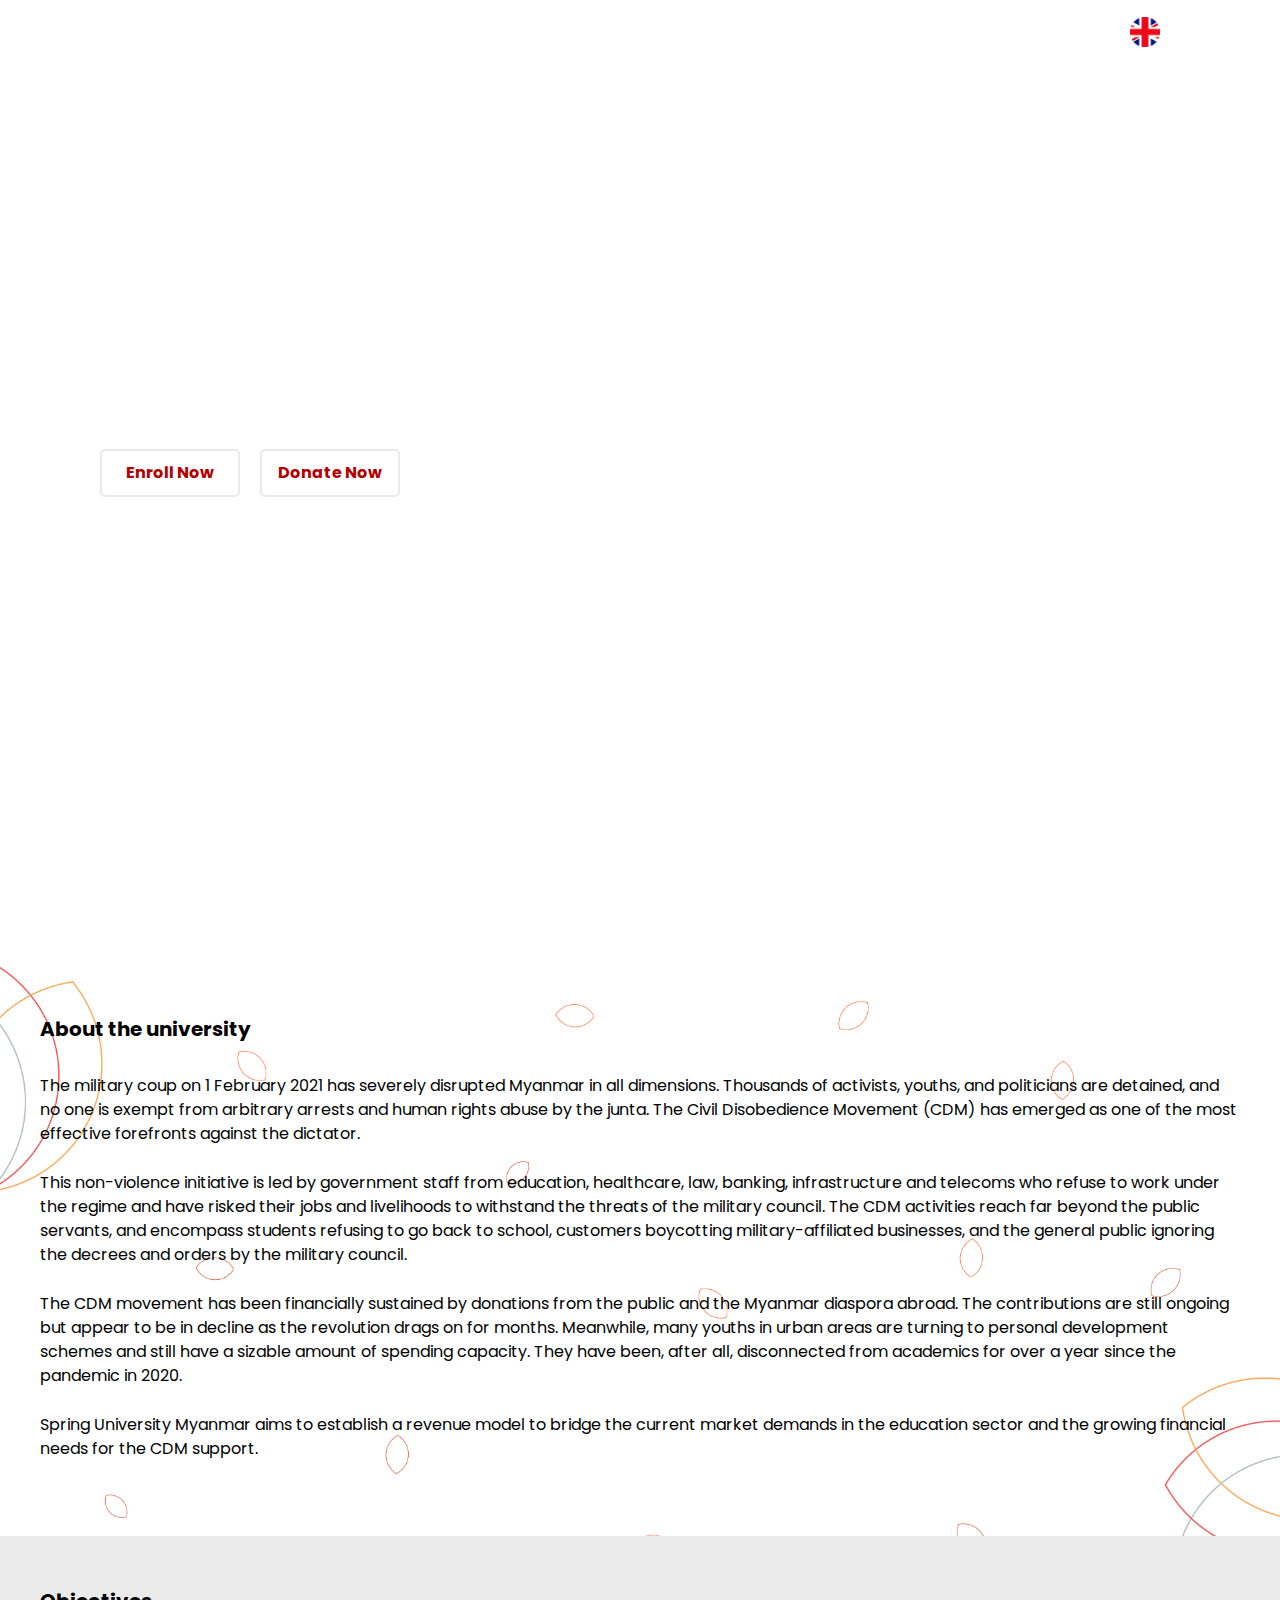
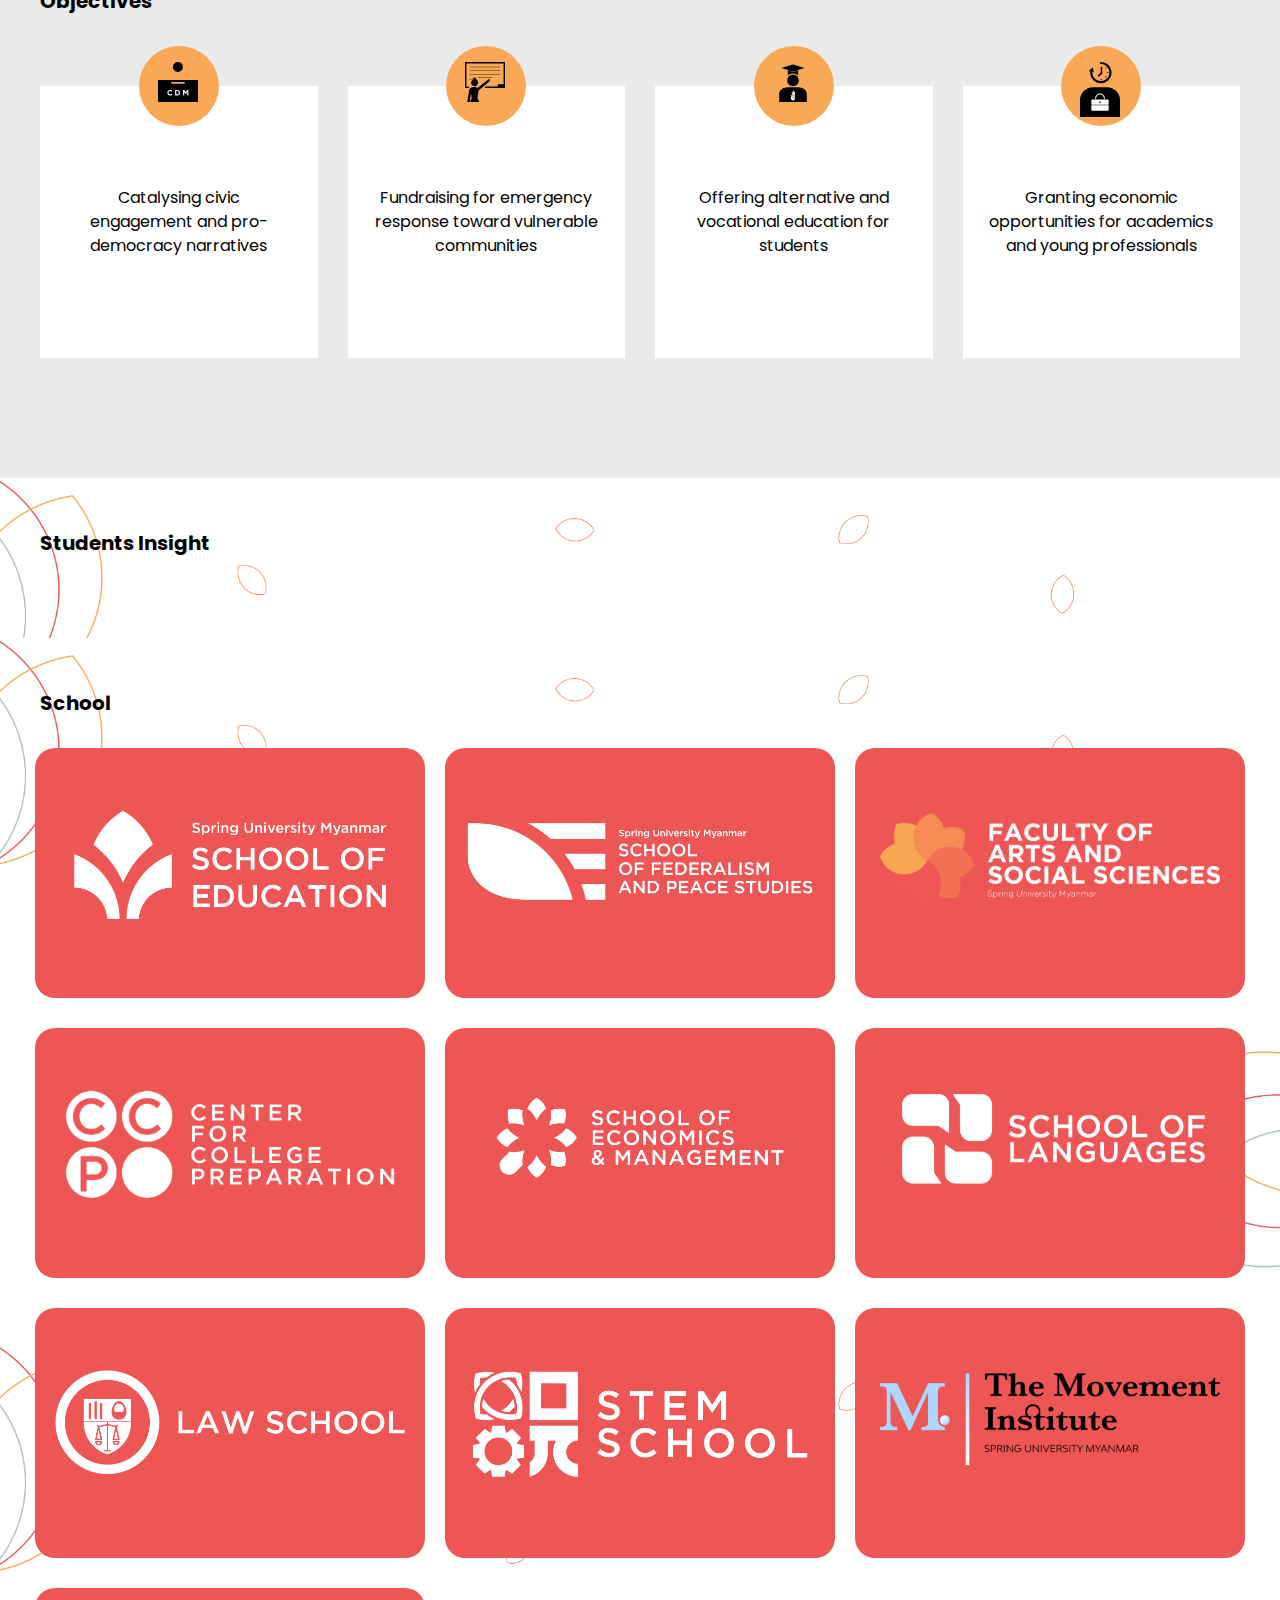
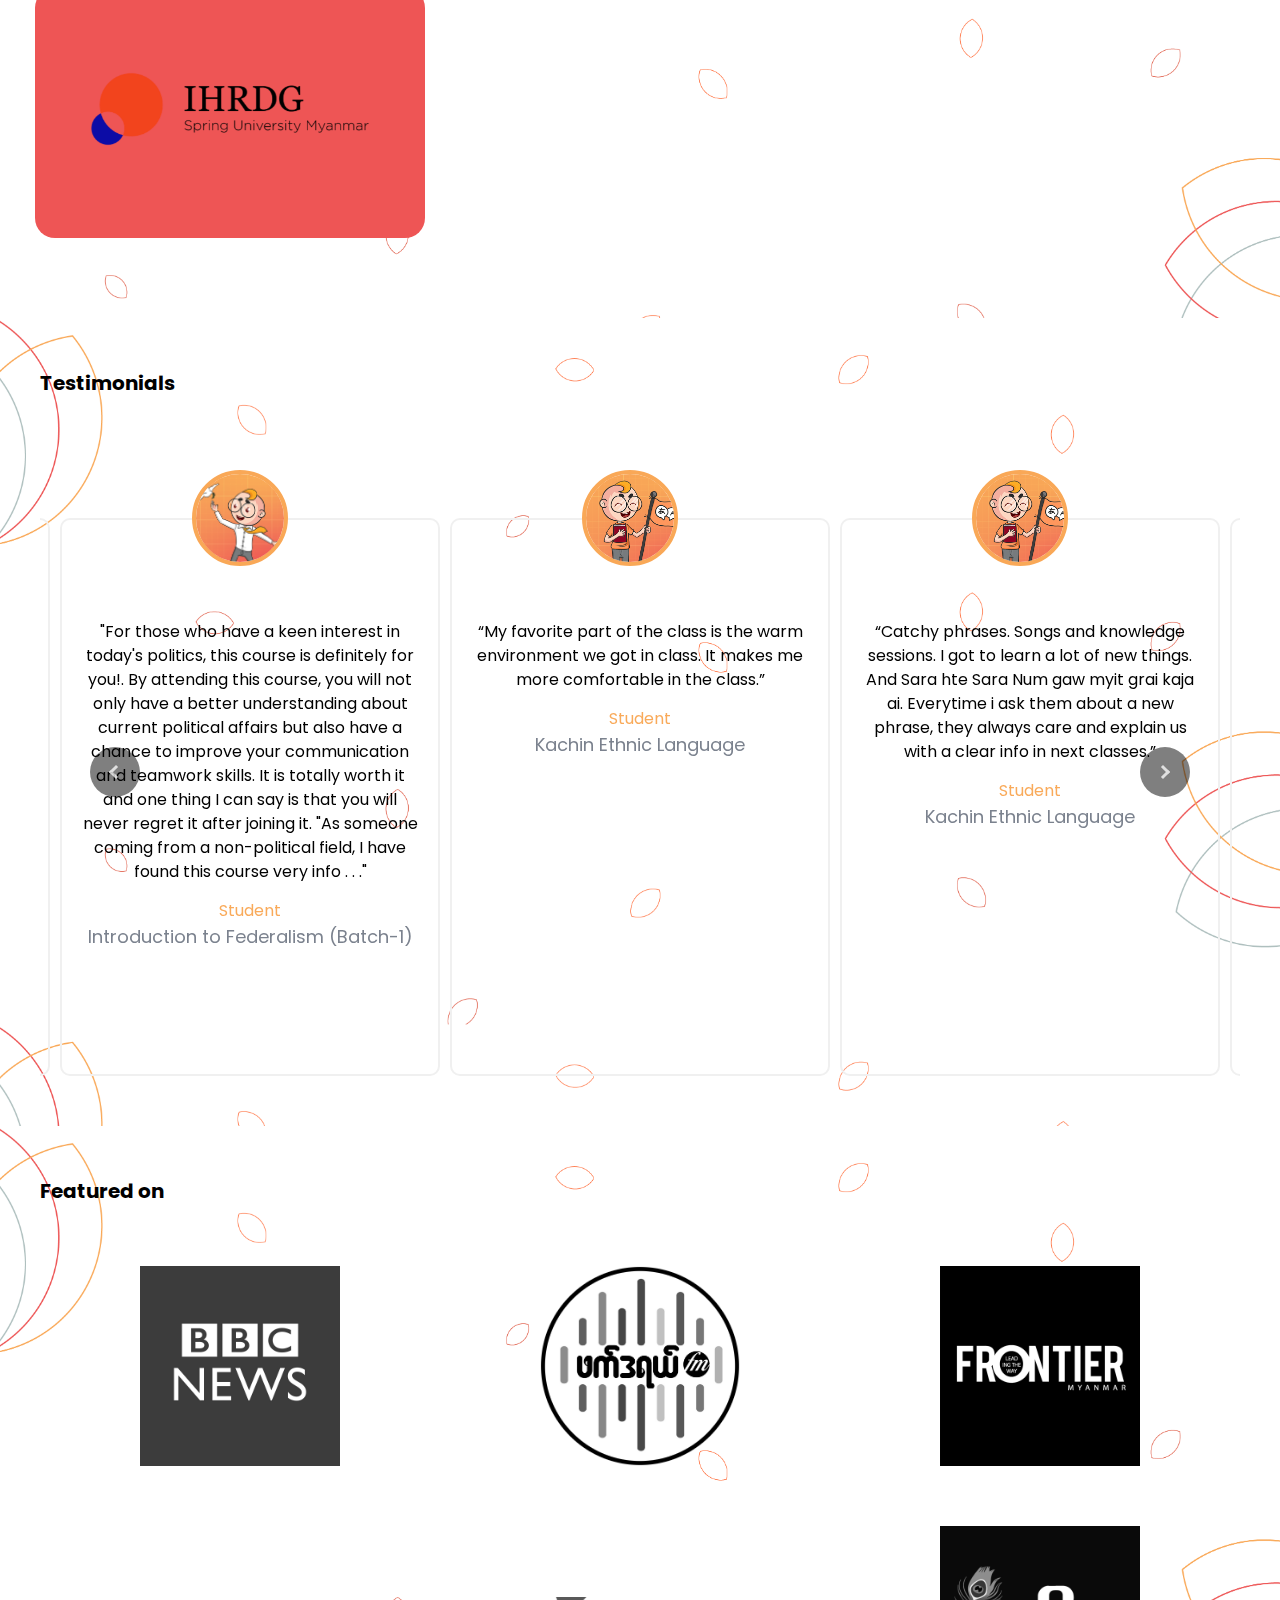
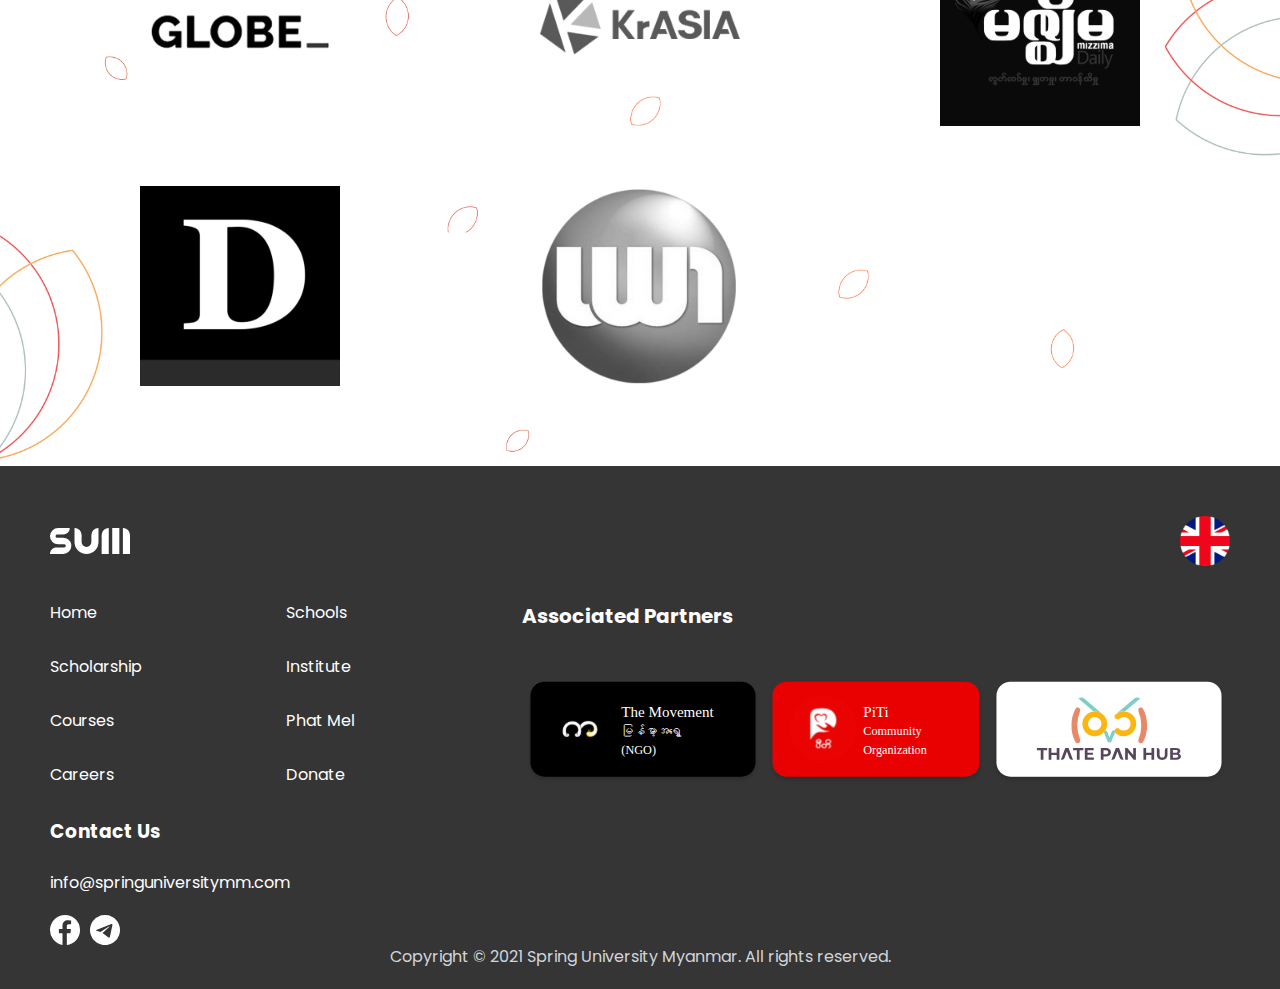
==== index.html @ 47b3f375 "spring" ====
<!doctype html>
<html lang="ja">
<head>
	<meta charset="utf-8">
	<meta http-equiv="x-ua-compatible" content="ie=edge">
	<meta name="format-detection" content="telephone=no">
	<meta name="viewport" content="width=device-width,initial-scale=1.0"/>
	<title>Home | Spring University Myanmar</title>
	<link rel="icon" href="./assets/SVG/sumFavicon.svg">
	<meta name="description" content="Reimagining the Future">
	<meta name="keywords" content="home,popular courses,school,testimonials,press,objective,springuniversitymm,springunimm,spring,university,myanmar,springrevolution,revolution,myanmarrevolution,education">
	<link rel="canonical" href="https://springuniversitymm.com/">
    <meta name="viewport" content="width=device-width, initial-scale=1">
	<meta property="og:url" content="https://springuniversitymm.com/undefined">
	<meta property="og:type" content="website">	
	<meta property="og:title" content="Home | Spring University Myanmar">
	<meta property="og:site_name" content="Home | Spring University Myanmar">
	<meta property="og:description" content="For continuous education during revolution">
	<meta property="og:image" content="https://storage.googleapis.com/springuniversitymm-4ec4f.appspot.com/assets/display/linkpreview.png">
	<meta name="twitter:card" content="summary">
	<meta name="twitter:site" content="@flickr">
	<meta name="twitter:title" content="Home | Spring University Myanmar">
	<meta name="twitter:description" content="For continuous education during revolution">
	<meta name="twitter:image" content="https://storage.googleapis.com/springuniversitymm-4ec4f.appspot.com/assets/display/linkpreview.png">
	<meta name="next-head-count" content="18">
	<link rel="stylesheet" href="./assets/css/import.css">
	<link rel="stylesheet" href="./assets/css/slick.css">
	<link rel="stylesheet" href="./assets/css/slick-theme.css">
	<link rel="stylesheet" href="./assets/css/style.css">
	<script src="./assets/js/jquery-3.4.1.min.js"></script>
	<script src="./assets/js/html5shiv.js"></script>
	<!--[if lt IE 9]>
	<script src="https://cdnjs.cloudflare.com/ajax/libs/html5shiv/3.7.3/html5shiv.js"></script>
<![endif]-->
	<link href="https://fonts.googleapis.com/css2?family=Poppins:ital,wght@0,100;0,400;0,500;0,700;1,100;1,400;1,500&display=swap" rel="stylesheet">
</head>
<body id="top">
	<div class="wrapper">
		<header>
			<div class="main-header">
				<div class="container">
					<div class="header-m">
						<div class="sum-logo">
							<a><img src="./assets/img/common/sumTypeLogo.svg" alt="sumTypeLogo"></a>
						</div>
						<div class="header-menu-list nav">
							<div class="header-menu pc">
								<ul>
									<li><a href="">Home</a></li>
									<li><a href="schools.html">Schools</a></li>
									<li><a href="courses.html">Courses</a></li>
									<li><a href="">Phat Mel</a></li>
									<li><a href="">Careers</a></li>
									<li><a href="">Donate</a></li>
								</ul>
							</div>
							<div class="list-icon pc">
								<ul>
									<li><a href="#"><img src="./assets/img/common/flag-eng.svg" alt="language"></a></li>
									<li><a href="#"><img src="./assets/img/common/facebook.svg" alt="facebook"></a></li>
									<li><a href="#"><img src="./assets/img/common/telegram.svg" alt="telegram"></a></li>	
								</ul>
							</div>
						</div>	
						<div class="gmenu sp" onclick="openNav()">
							<div class="menu">
								<span class="line line_01"></span>
								<span class="line line_02"></span>
								<span class="line line_03"></span>
							</div>
						</div>		
					</div>	
					<div id="mySidenav" class="sidenav sp">
						<ul>
							<li><a href="">Home</a></li>
							<li><a href="schools.html">Schools</a></li>
							<li><a href="courses.html">Courses</a></li>
							<li><a href="">Phat Mel</a></li>
							<li><a href="">Careers</a></li>
							<li><a href="">Donate</a></li>
						</ul>
						<div class="list-icon-sp sp">
							<ul>
								<li><a href="#"><img src="./assets/img/common/flag-eng.svg" alt="language"></a></li>
								<li><a href="#"><img src="./assets/img/common/facebook.svg" alt="facebook"></a></li>
								<li><a href="#"><img src="./assets/img/common/telegram.svg" alt="telegram"></a></li>	
							</ul>
						</div>
					</div>
				</div>			
			</div>
		</header>
		<div>
			<section class="main-v">
				<div class="video-box">
					<video class="video" preload="" playsinline="" autoplay="" muted="" loop="">
					  <source src="./assets/img/common/spring-video.mp4" type="video/mp4">
					</video>
				</div>
				<div class="main-mv">
					<div class="main-txt">
						<p class="mb20">SPRING UNIVERSITY MYANMAR</p>
						<h1>Reimagining the<br>Future</h1>
					</div>
					<div class="main-btn-gp">
						<div class="main-btn mr20">
							<a>Enroll Now</a>
						</div>
						<div class="main-btn">
							<a>Donate Now</a>
						</div>
					</div>
				</div>			
			</section>
			<section class="about">
				<div class="container">
					<h2 class="mb30 fadeUpTrigger">About the university</h2>
					<div class="fade-txt fadeUpTrigger">
						<p>The military coup on 1 February 2021 has severely disrupted Myanmar in all dimensions. Thousands of activists, youths, and politicians are detained, and no one is exempt from arbitrary arrests and human rights abuse by the junta. The Civil Disobedience Movement (CDM) has emerged as one of the most effective forefronts against the dictator. </p>					
						<p>This non-violence initiative is led by government staff from education, healthcare, law, banking, infrastructure and telecoms who refuse to work under the regime and have risked their jobs and livelihoods to withstand the threats of the military council. The CDM activities reach far beyond the public servants, and encompass students refusing to go back to school, customers boycotting military-affiliated businesses, and the general public ignoring the decrees and orders by the military council. </p>
						<p>The CDM movement has been financially sustained by donations from the public and the Myanmar diaspora abroad. The contributions are still ongoing but appear to be in decline as the revolution drags on for months. Meanwhile, many youths in urban areas are turning to personal development schemes and still have a sizable amount of spending capacity. They have been, after all, disconnected from academics for over a year since the pandemic in 2020. </p>
						<p>Spring University Myanmar aims to establish a revenue model to bridge the current market demands in the education sector and the growing financial needs for the CDM support.</p>
					</div>			
				</div>				
			</section>
			<section class="objective">
				<div class="container">
					<div class=" fadeUpTrigger">
						<h2 class="mb70">Objectives</h2>
						<div class="objective-block">
							<div class="obj-block">
								<div class="obj-box">
									<div class="obj">
										<div class="obj-box-img">
											<div class="obj-img">
												<img src="./assets/img/common/cdmSupport.svg" alt="CDM Support">
											</div>
										</div>										
									</div>								
									<div>
										<p>Catalysing civic engagement and pro-democracy narratives</p>
									</div>
								</div>
							</div>
							<div class="obj-block">
								<div class="obj-box">
									<div class="obj">
										<div class="obj-box-img">
											<div class="obj-img">
												<img src="./assets/img/common/teacher.svg" alt="CDM Support">
											</div>
										</div>										
									</div>								
									<div>
										<p>Fundraising for emergency response toward vulnerable communities</p>
									</div>
								</div>
							</div>
							<div class="obj-block">
								<div class="obj-box">
									<div class="obj">
										<div class="obj-box-img">
											<div class="obj-img">
												<img src="./assets/img/common/student.svg" alt="CDM Support">
											</div>
										</div>										
									</div>								
									<div>
										<p>Offering alternative and vocational education for students</p>
									</div>
								</div>
							</div>
							<div class="obj-block">
								<div class="obj-box">
									<div class="obj">
										<div class="obj-box-img">
											<div class="obj-img">
												<img src="./assets/img/common/partTime.svg" alt="CDM Support">
											</div>
										</div>										
									</div>								
									<div>
										<p>Granting economic opportunities for academics and young professionals</p>
									</div>
								</div>
							</div>
						</div>								
					</div>				
				</div>				
			</section>
			<section  class="students-insight">
				<div class="container">
					<h2 class="mb30 fadeUpTrigger">Students Insight</h2>
					<div class="map">
						<div id="container" class="fadeUpTrigger"></div>
					</div>				
				</div>			
			</section>
			<section class="school">
				<div class="container">
					<div class=" fadeUpTrigger">
						<h2 class="mb30">School</h2>
						<div class="school-block">
							<a href="schools.html" class="school-box">
								<div class="school-box-img school-img school-l school-p">
									<img src="./assets/img/school/edu.png" alt="institute">
								</div>	
							</a>	
							<a href="schools.html" class="school-box">
								<div class="school-box-img">
									<img src="./assets/img/school/federal.png" alt="institute">
								</div>
							</a>
							<a href="schools.html" class="school-box">
								<div class="school-box-img school-h">
									<img src="./assets/img/school/Art.png" alt="institute">
								</div>
							</a>								
							<a href="schools.html" class="school-box">
								<div class="school-box-img">
									<img src="./assets/img/school/College.png" alt="institute">
								</div>
							</a>	
							<a href="schools.html" class="school-box">
								<div class="school-box-img">
									<img src="./assets/img/school/Economics.png" alt="institute">
								</div>
							</a>		
							<a href="schools.html" class="school-box">
								<div class="school-box-img">
									<img src="./assets/img/school/Language.png" alt="institute">
								</div>
							</a>	
							<a href="schools.html" class="school-box">
								<div class="school-box-img">
									<img src="./assets/img/school/Law.png" alt="institute">
								</div>	
							</a>				
							<a href="schools.html" class="school-box">
								<div class="school-box-img">
									<img src="./assets/img/school/STEM.png" alt="institute">
								</div>
							</a>	
							<a href="schools.html" class="school-box">
								<div class="school-box-img school-h">
									<img src="./assets/img/school/TMI.png" alt="institute">
								</div>	
							</a>
							<a href="schools.html" class="school-box">
								<div class="school-box-img school-h">
									<img src="./assets/img/common/ihrgd.png" alt="institute">
								</div>	
							</a>
						</div>							
					</div>				
				</div>				
			</section>
			<section class="testimonials">
				<div class="container">
					<div class=" fadeUpTrigger">
						<h2 class="mb70">Testimonials</h2>
						<div id="testimonials">
							<a href="" target="_blank" class="matheight">
								<div class="test-block">
									<div class="test-box">
										<div class="test-box-img">
											<div class="test-img">
												<img src="./assets/img/common/Language.png" alt="CDM Support">
											</div>
										</div>								
										<div class="test-txt">
											<p class="test-text mb15">“My favorite part of the class is the warm environment we got in class. It makes me more comfortable in the class.”</p>
											<p class="test-student">Student</p>
											<p class="test-lang">Kachin Ethnic Language</p>
										</div>
									</div>
								</div>
							</a>
							<a href="" target="_blank" class="matheight">
								<div class="test-block">
									<div class="test-box">
										<div class="test-box-img">
											<div class="test-img">
												<img src="./assets/img/common/Language.png" alt="CDM Support">
											</div>
										</div>								
										<div class="test-txt">
											<p class="test-text mb15">“Catchy phrases. Songs and knowledge sessions. I got to learn a lot of new things. And Sara hte Sara Num gaw myit grai kaja ai. Everytime i ask them about a new phrase, they always care and explain us with a clear info in next classes.”</p>
											<p class="test-student">Student</p>
											<p class="test-lang">Kachin Ethnic Language</p>
										</div>
									</div>
								</div>
							</a>
							<a href="" target="_blank" class="matheight">
								<div class="test-block">
									<div class="test-box">
										<div class="test-box-img">
											<div class="test-img">
												<img src="./assets/img/common/STEM.png" alt="CDM Support">
											</div>
										</div>								
										<div class="test-txt">
											<p class="test-text mb15">Web Development နဲ့ပတ်သတ်ပြီးအတွေ့အကြုံမရှိတဲ့ကျွန်တော့်လိုသူတွေအတွက် ဒီ class ကအတွေ့အကြုံအများကြီးနဲ့ ကိုယ်ပိုင် website တစ်ခုတည်ဆောက်နိုင်ဖို့အထိအထောက်အကူအများကြီးရပါတယ်</p>
											<p class="test-student">Student</p>
											<p class="test-lang">Basic Web Development</p>
										</div>
									</div>
								</div>
							</a>
							<a href="" target="_blank" class="matheight">
								<div class="test-block">
									<div class="test-box">
										<div class="test-box-img">
											<div class="test-img">
												<img src="./assets/img/common/STEM.png" alt="CDM Support">
											</div>
										</div>								
										<div class="test-txt">
											<p class="test-text mb15">This course is very helpful for me as I'm learning web development. I thought it was only HTML. I didn't expect css and libraries. I'm very satisfied with this course. Thank you very much.</p>
											<p class="test-student">Student</p>
											<p class="test-lang">Basic Web Development</p>
										</div>
									</div>
								</div>
							</a>
							<a href="" target="_blank" class="matheight">
								<div class="test-block">
									<div class="test-box">
										<div class="test-box-img">
											<div class="test-img">
												<img src="./assets/img/common/STEM.png" alt="CDM Support">
											</div>
										</div>								
										<div class="test-txt">
											<p class="test-text mb15">After joining this course, I can read and write Karen language and I can speak a little. I enjoy studying this course. I think it's more interesting to study Karen language. I'm still further and wanted to learn it.</p>
											<p class="test-student">Student</p>
											<p class="test-lang">Basic Web DevelopmentKaren Ethnic Language</p>
										</div>
									</div>
								</div>
							</a>
							<a href="" target="_blank" class="matheight">
								<div class="test-block">
									<div class="test-box">
										<div class="test-box-img">
											<div class="test-img">
												<img src="./assets/img/common/STEM.png" alt="CDM Support">
											</div>
										</div>								
										<div class="test-txt">
											<p class="test-text mb15">All instructors are best with their perfect explanation. Tableau demonstration is just a little faster and find it difficult to catch up all as a starter. All in all, the class is worth to join. Thanks SUM for organizing BDAV and thanks much to each instructor for your great effort.</p>
											<p class="test-student">Student</p>
											<p class="test-lang">Basic Data Analytics and Visualization</p>
										</div>
									</div>
								</div>
							</a>
							<a href="" target="_blank" class="matheight">
								<div class="test-block">
									<div class="test-box">
										<div class="test-box-img">
											<div class="test-img">
												<img src="./assets/img/common/College.png" alt="CDM Support">
											</div>
										</div>								
										<div class="test-txt">
											<p class="test-text mb15">တစ်ချို့ အရမ်း energetic ဖြစ်တဲ့ senior ​scholar ​တွေဆီက​နေ Motivation ​ကတော့​တော်​တော်ရလိုက်ပါတယ်</p>
											<p class="test-student">Student</p>
											<p class="test-lang">Pre-College Preparation</p>
										</div>
									</div>
								</div>
							</a>
							<a href="" target="_blank" class="matheight">
								<div class="test-block">
									<div class="test-box">
										<div class="test-box-img">
											<div class="test-img">
												<img src="./assets/img/common/College.png" alt="CDM Support">
											</div>
										</div>								
										<div class="test-txt">
											<p class="test-text mb15">Especially in esssay writing ( I realized pain points of mine and learnt how to embark reader's interest through writing). I didn't expect a lot from course structure at first but it turned out pretty helpful for me and I gain more confidence to apply for scholarship this year.</p>
											<p class="test-student">Student</p>
											<p class="test-lang">Pre-College Preparation</p>
										</div>
									</div>
								</div>
							</a>
							<a href="" target="_blank" class="matheight">
								<div class="test-block">
									<div class="test-box">
										<div class="test-box-img">
											<div class="test-img">
												<img src="./assets/img/common/College.png" alt="CDM Support">
											</div>
										</div>								
										<div class="test-txt">
											<p class="test-text mb15">Hello my friends, if u want to take the IELTS test in the future, I would recommend to attend at SUM.The teachers are very good at teaching and explaining about what we want to know. We should use our times at good things.And My English skill has improved after attending at SUM.</p>
											<p class="test-student">Student</p>
											<p class="test-lang">IELTS</p>
										</div>
									</div>
								</div>
							</a>
							<a href="" target="_blank" class="matheight">
								<div class="test-block">
									<div class="test-box">
										<div class="test-box-img">
											<div class="test-img">
												<img src="./assets/img/common/Federal.png" alt="CDM Support">
											</div>
										</div>								
										<div class="test-txt">
											<p class="test-text mb15">This course has been one of the most beneficial things that has occurred to me in the year 2021. This course provided me with far more than I had anticipated. Thanks to this course, I met and got to know a lot of wonderful, new, and awesome people. I strongly suggest this course to anyone interested in learning more about Federalism and Peace Studies.</p>
											<p class="test-student">Student</p>
											<p class="test-lang">Introduction to Federalism (Batch-1)</p>
										</div>
									</div>
								</div>
							</a>
							<a href="" target="_blank" class="matheight">
								<div class="test-block">
									<div class="test-box">
										<div class="test-box-img">
											<div class="test-img">
												<img src="./assets/img/common/Federal.png" alt="CDM Support">
											</div>
										</div>								
										<div class="test-txt">
											<p class="test-text mb15">I joined the course because I wanted to attain a basic understanding of Federalism. But I finished the course gaining more knowledge than I expected. By the end of the course, I am able to better comprehend the current politics in Myanmar and why Federalism is so important to the country to resolve armed conflicts. It feels good to be learning one of the solutions (Federalism along with democratic principles) which can surely bring peace to our b . . .</p>
											<p class="test-student">Student</p>
											<p class="test-lang">Introduction to Federalism (Batch-1)</p>
										</div>
									</div>
								</div>
							</a>
							<a href="" target="_blank" class="matheight">
								<div class="test-block">
									<div class="test-box">
										<div class="test-box-img">
											<div class="test-img">
												<img src="./assets/img/common/Federal.png" alt="CDM Support">
											</div>
										</div>								
										<div class="test-txt">
											<p class="test-text mb15">This course is the one that everyone in Burma needs to take. This course is so useful for those who (whether young to old) want to change the better and peaceful community. And another thing, it can definitely change the vision of participants. And also, this course is so affordable for participants and will get required lessons that we always need but no one ever asked for. So, when we rebuild our country, everyone should take this course.
	
												"I t . . .</p>
											<p class="test-student">Student</p>
											<p class="test-lang">Introduction to Federalism (Batch-1</p>
										</div>
									</div>
								</div>
							</a>
							<a href="" target="_blank" class="matheight">
								<div class="test-block">
									<div class="test-box">
										<div class="test-box-img">
											<div class="test-img">
												<img src="./assets/img/common/Federal.png" alt="CDM Support">
											</div>
										</div>								
										<div class="test-txt">
											<p class="test-text mb15">This course is the one that everyone in Burma needs to take. This course is so useful for those who (whether young to old) want to change the better and peaceful community. And another thing, it can definitely change the vision of participants. And also, this course is so affordable for participants and will get required lessons that we always need but no one ever asked for. So, when we rebuild our country, everyone should take this course."I t . . .</p>
											<p class="test-student">Student</p>
											<p class="test-lang">Introduction to Federalism (Batch-1)</p>
										</div>
									</div>
								</div>
							</a>
							<a href="" target="_blank" class="matheight">
								<div class="test-block">
									<div class="test-box">
										<div class="test-box-img">
											<div class="test-img">
												<img src="./assets/img/common/Federal.png" alt="CDM Support">
											</div>
										</div>								
										<div class="test-txt">
											<p class="test-text mb15">"For those who have a keen interest in today's politics, this course is definitely for you!. By attending this course, you will not only have a better understanding about current political affairs but also have a chance to improve your communication and teamwork skills. It is totally worth it and one thing I can say is that you will never regret it after joining it. "As someone coming from a non-political field, I have found this course very info . . ."</p>
											<p class="test-student">Student</p>
											<p class="test-lang">Introduction to Federalism (Batch-1)</p>
										</div>
									</div>
								</div>
							</a>
						</div>
					</div>				
				</div>				
			</section>		
			<section class="featured-on">
				<div class="container">
					<div class=" fadeUpTrigger">
						<h2 class="mb30">Featured on</h2>
						<div class="featured-on-block">
							<div class="feature-box">
								<div class="feature-img">
									<img src="./assets/img/feature/BBC-News.jpg" class="filter-img">
								</div>
							</div>
							<div class="feature-box">
								<div class="feature-img">
									<img src="./assets/img/feature/federalfm.png" class="filter-img">
								</div>
							</div>
							<div class="feature-box">
								<div class="feature-img">
									<img src="./assets/img/feature/Frontier-Myanmar.jpg" class="filter-img">
								</div>
							</div>
							<div class="feature-box">
								<div class="feature-img">
									<img src="./assets/img/feature/GLOBE.jpg" class="filter-img">
								</div>
							</div>
							<div class="feature-box">
								<div class="feature-img">
									<img src="./assets/img/feature/krasia.png" class="filter-img">
								</div>
							</div>
							<div class="feature-box">
								<div class="feature-img">
									<img src="./assets/img/feature/Mizzima.jpg" class="filter-img">
								</div>
							</div>
							<div class="feature-box">
								<div class="feature-img">
									<img src="./assets/img/feature/The-Diplomat.jpg" class="filter-img">
								</div>
							</div>
							<div class="feature-box">
								<div class="feature-img">
									<img src="./assets/img/feature/University-World-News.jpg" class="filter-img">
								</div>
							</div>
						</div>								
					</div>				
				</div>				
			</section>		
		</div>
	</div>
	
	<footer>
		<div class="foot-container">
			<div class="foot-bar mb20">
				<div class="sum-logo">
					<a><img src="./assets/img/common/sumTypeLogo.svg" alt="sumTypeLogo"></a>
				</div>
				<div class="lang-logo">
					<a><img src="./assets/img/common/flag-eng.svg" alt="sumTypeLogo"></a>
				</div>
			</div>
			<div class="foot-link">
				<div class="link-list">
					<ul>
						<li><a href="#">Home</a></li>
						<li><a href="#">Scholarship</a></li>
						<li><a href="courses.html">Courses</a></li>
						<li><a href="#">Careers</a></li>
					</ul>
				</div>
				<div class="link-list">
					<ul>
						<li><a href="schools.html">Schools</a></li>
						<li><a href="#">Institute</a></li>
						<li><a href="#">Phat Mel</a></li>
						<li><a href="#">Donate</a></li>
					</ul>
				</div>
				<div class="ass-list">
					<ul>
						<li><h3>Associated Partners</h3></li>
						<li>
							<ul class="ass-img">
								<li><a href="#"><img src="./assets/img/footer/theMovement.svg"></a></li>
								<li><a href="#"><img src="./assets/img/footer/piTi.svg"></a></li>
								<li><a href="#"><img src="./assets/img/footer/thatepanhub.svg"></a></li>
							</ul>
						</li>						
					</ul>
				</div>
			</div>
			<div class="foot-contact mb25-sp">
				<h3 class="mb25 mb10-sp">Contact Us</h3>
				<p class="mb20 mb10-sp">info@springuniversitymm.com</p>
				<div class="link-icon">
					<div class="icon-img">
						<a href="#"><img src="./assets/img/common/facebook.svg"></a>
					</div>
					<div class="icon-img">
						<a href="#"><img src="./assets/img/common/telegram.svg"></a>
					</div>
				</div>
			</div>
			<p class="foot-copy">Copyright © 2021 Spring University Myanmar. All rights reserved.</p>
		</div>
	</footer>
	<script src="./assets/js/slick.min.js"></script>
	<script src="./assets/js/common.js"></script>
	<script src="./assets/js/exporting.js"></script>
	<script src="./assets/js/map.js"></script>
	<script src="./assets/js/highmaps.js"></script>
	<script src="./assets/js/jquery.matchHeight.js" type="text/javascript"></script>
</body>
</html>
---- assets/css/import.css ----
@charset "utf-8";
@import url("reset.css");
@import url("layout.css");
@import url("common.css");
@import url("font.css");
@import url("margin-padding.css");
---- assets/css/style.css ----
@charset "utf-8";
/* ===============================
Top Page
=============================== */

@media screen and (max-width: 768px) {
}
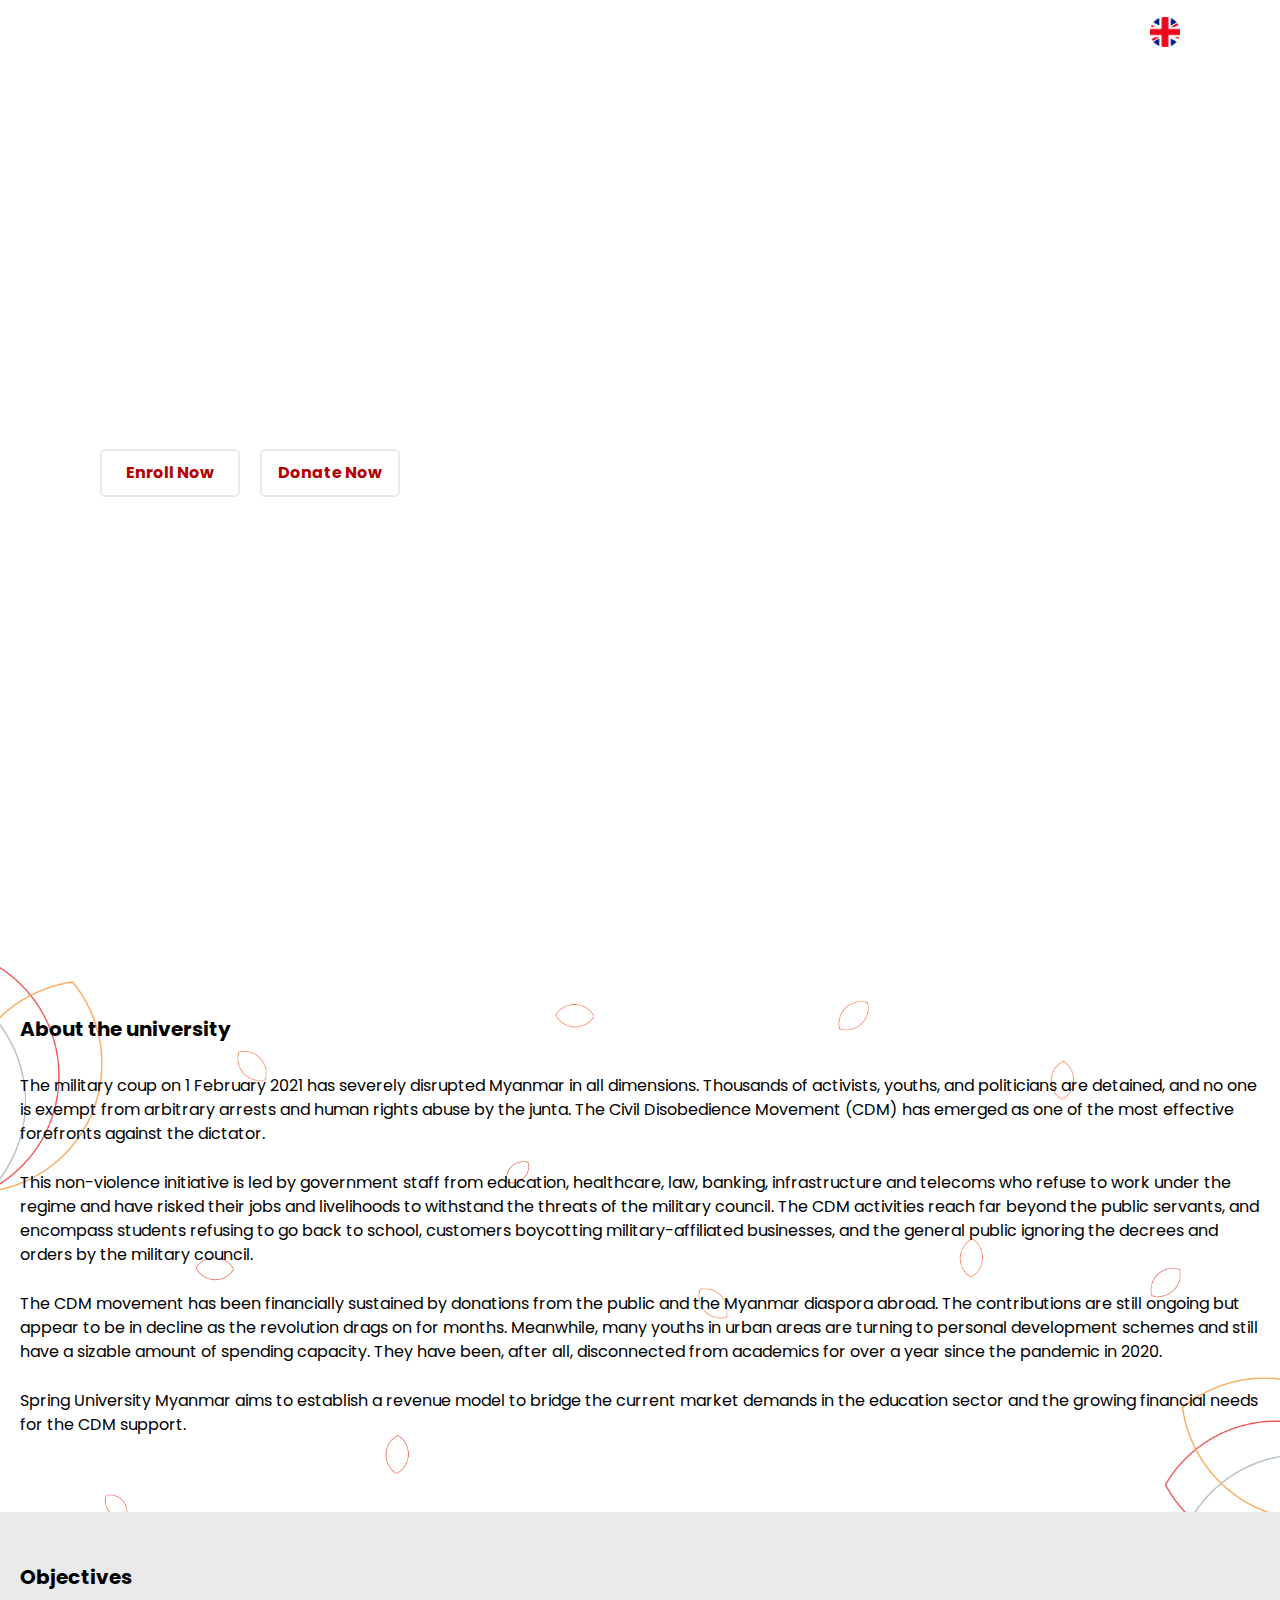
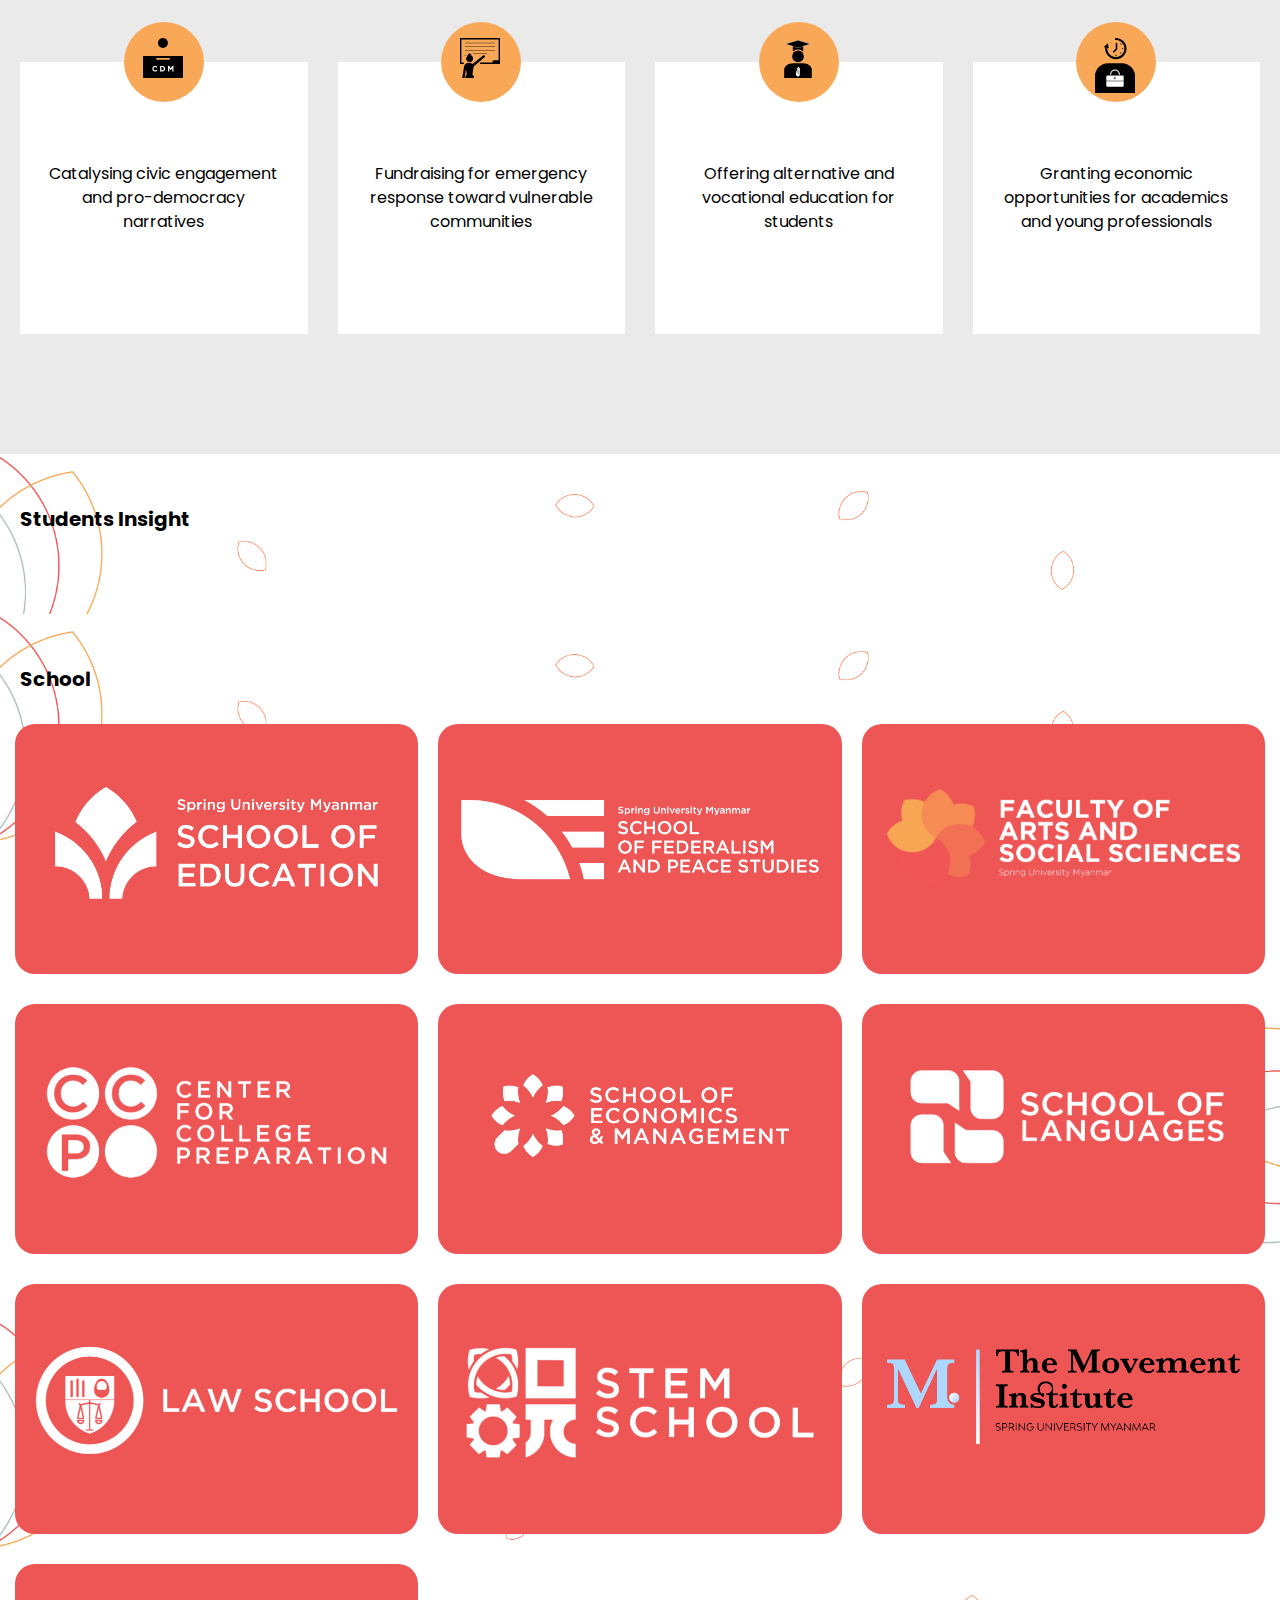
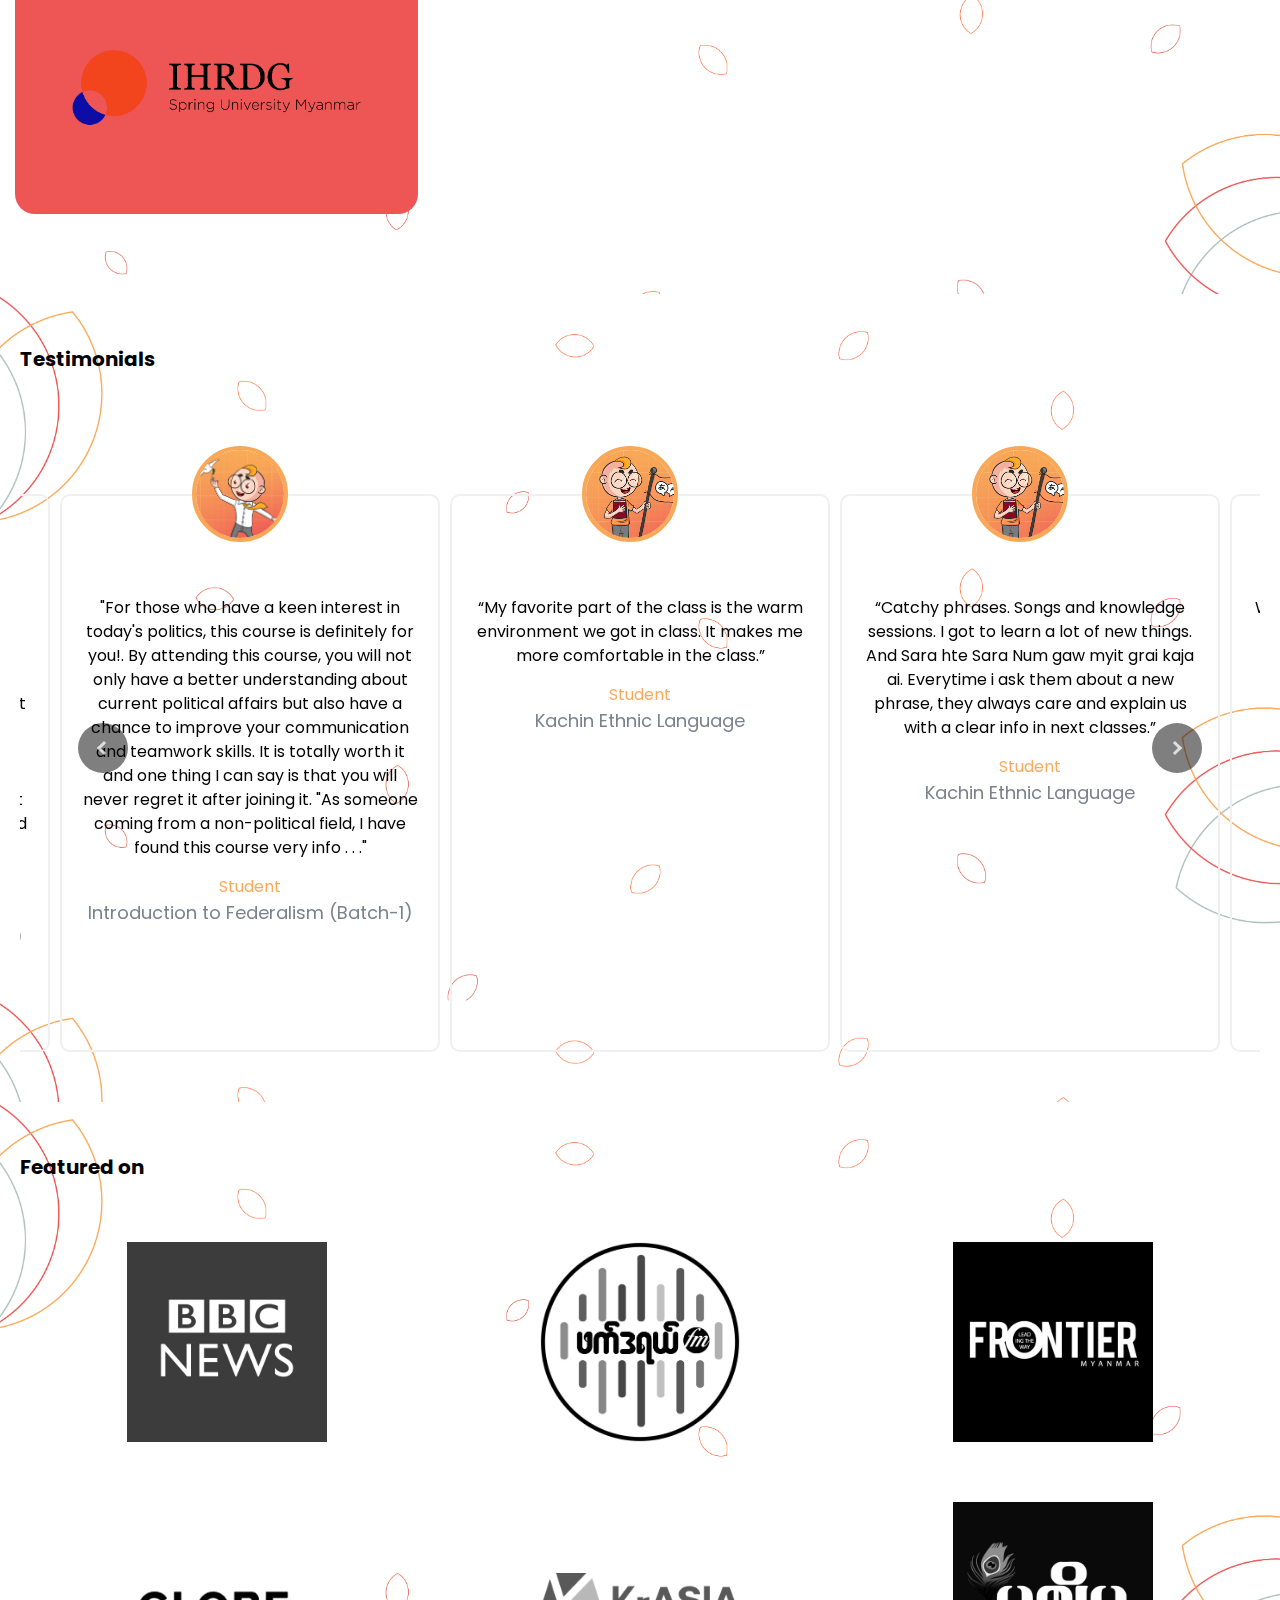
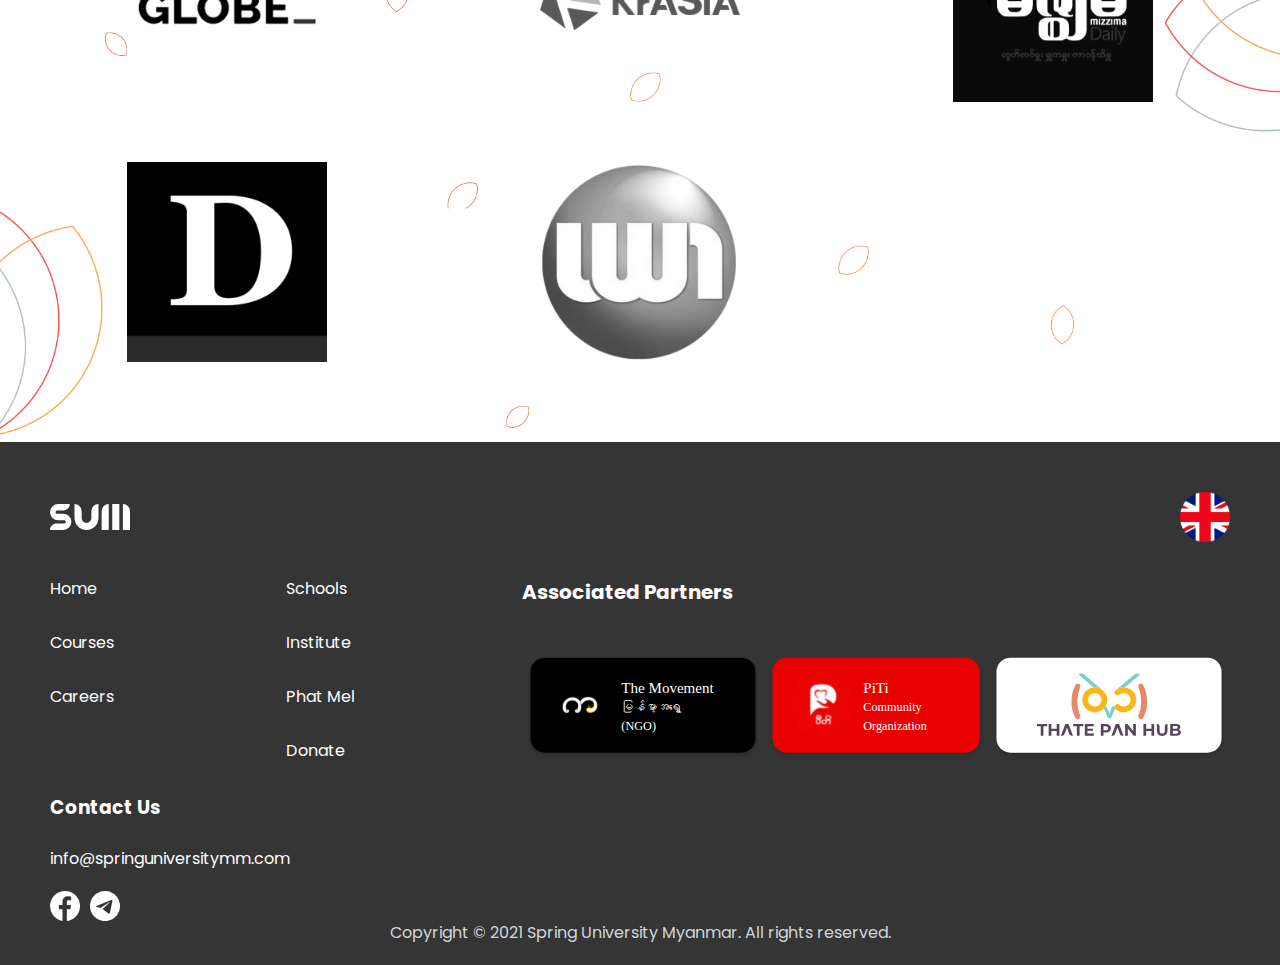
==== commit 7fc3df58: "link" ====
--- a/index.html
+++ b/index.html
@@ -41,17 +41,19 @@
 				<div class="container">
 					<div class="header-m">
 						<div class="sum-logo">
-							<a><img src="./assets/img/common/sumTypeLogo.svg" alt="sumTypeLogo"></a>
+							<a href="index.html"><img src="./assets/img/common/sumTypeLogo.svg" alt="sumTypeLogo"></a>
 						</div>
 						<div class="header-menu-list nav">
-							<div class="header-menu pc">
+							<div class="header-menu pc header-index-color">
 								<ul>
-									<li><a href="">Home</a></li>
+									<li><a href="index.html">Home</a></li>
 									<li><a href="schools.html">Schools</a></li>
 									<li><a href="courses.html">Courses</a></li>
-									<li><a href="">Phat Mel</a></li>
-									<li><a href="">Careers</a></li>
-									<li><a href="">Donate</a></li>
+									<li><a href="phatmet.html">Phat Mel</a></li>
+									<li><a href="carrers.html">Careers</a></li>
+									<li><a href="student-carrers.html">Student Carrers</a></li>
+									<li><a href="donate.html">Donate</a></li>
+									<li><a href="contact.html">Join Our Team</a></li>
 								</ul>
 							</div>
 							<div class="list-icon pc">
@@ -75,9 +77,11 @@
 							<li><a href="">Home</a></li>
 							<li><a href="schools.html">Schools</a></li>
 							<li><a href="courses.html">Courses</a></li>
-							<li><a href="">Phat Mel</a></li>
-							<li><a href="">Careers</a></li>
-							<li><a href="">Donate</a></li>
+							<li><a href="phatmet.html">Phat Mel</a></li>
+							<li><a href="carrers.html">Careers</a></li>
+							<li><a href="donate.html">Student Carrers</a></li>
+							<li><a href="donate.html">Donate</a></li>
+							<li><a href="contact.html">Join Our Team</a></li>
 						</ul>
 						<div class="list-icon-sp sp">
 							<ul>
@@ -91,7 +95,7 @@
 			</div>
 		</header>
 		<div>
-			<section class="main-v">
+			 <section class="main-v">
 				<div class="video-box">
 					<video class="video" preload="" playsinline="" autoplay="" muted="" loop="">
 					  <source src="./assets/img/common/spring-video.mp4" type="video/mp4">
@@ -556,7 +560,7 @@
 				<div class="link-list">
 					<ul>
 						<li><a href="#">Home</a></li>
-						<li><a href="#">Scholarship</a></li>
+						<!-- <li><a href="#">Scholarship</a></li> -->
 						<li><a href="courses.html">Courses</a></li>
 						<li><a href="#">Careers</a></li>
 					</ul>
